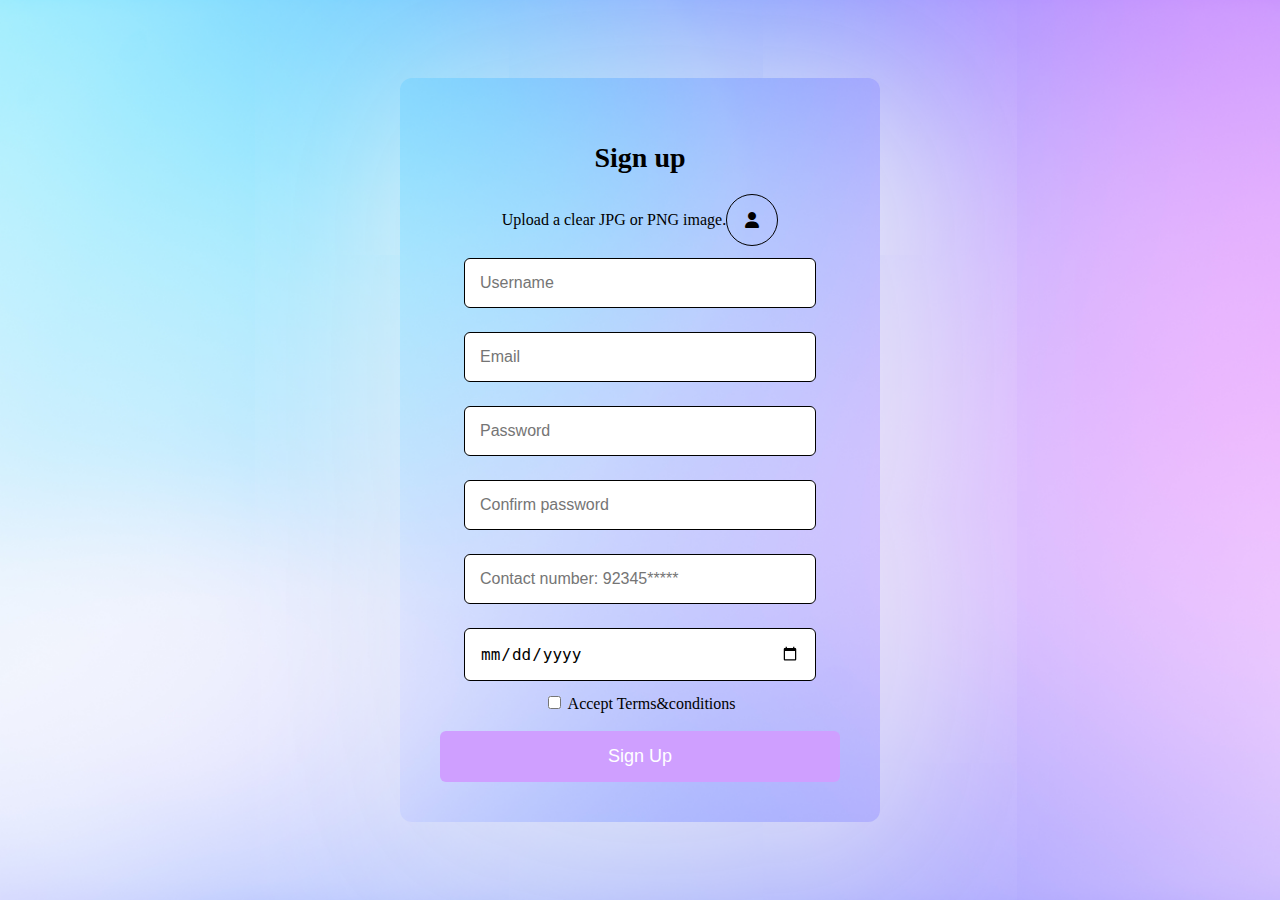
==== signup.html @ e6b488df "PR-57 TE-T126: login and signup using HTML and CSS" ====
<!DOCTYPE html>
<html lang="en">

<head>
    <meta charset="UTF-8">
    <meta name="viewport" content="width=device-width, initial-scale=1.0">
    <title>Document</title>
    <link rel="stylesheet" href="assets/CSS/style.css">
    <link rel="stylesheet" href="https://cdnjs.cloudflare.com/ajax/libs/font-awesome/6.7.2/css/all.min.css">
</head>

<body>
    <div class="login-container">

        <h2>Sign up</h2>
        <form action="index.html" method="get">
            <div class="profileouter">
                
                <div class="file-upload">
                    <input type="file" id="profilepic" name="profilepic" style="display: none;">
                    <div class="hover-message">Upload a clear JPG or PNG image.</div>
                </div><br><br>
                <label for="profilepic" class="profile"><i class="fa-solid fa-user"></i></label>
            </div>
            <input type="text"  placeholder="Username" required>
            <input type="email"  placeholder="Email" required>
            <input type="password"  placeholder="Password" required>
            <input type="password" placeholder="Confirm password" required>
            <input type="text"  placeholder="Contact number: 92345*****" required>
            <input type="date">
            <div class="Terms-me">
                <input type="checkbox">
                <label for="Terms">Accept Terms&conditions</label>
            </div>
            <br>


            <button type="submit" >Sign Up</button>
        </form>
    </div>
</body>

</html>
---- assets/CSS/style.css ----
body {
    background-image: url("/assets/images/background.jpg");
    background-repeat: no-repeat;
    background-size: cover;
    display: flex;
    justify-content: center;
    align-items: center;
    height: 100vh;
    margin: 0;
}

.login-container {
    opacity: 1;
    box-shadow: 20px 20px 200px 5px whitesmoke;
    padding: 40px;
    border-radius: 12px;
    width: 400px;
    text-align: center;
}
input[type="text"], input[type="password"], input[type="email"], input[type="date"] {
    width: 80%;
    padding: 15px;
    margin: 12px 0;
    border: 1px solid black;
    border-radius: 6px;
    font-size: 16px;
}
button {
    width: 100%;
    padding: 15px;
    background-color: #CF9FFF;
    color: white;
    border: none;
    border-radius: 6px;
    cursor: pointer;
    font-size: 18px;
}
button:hover {
    background-color: #DA70D6;
}
a {
    display: block;
    margin-top: 12px;
    color: black;
    text-decoration: none;
    font-size: 16px;
}
a:hover {
    text-decoration: underline;
}
.remember-me {
    display: flex;
    align-items: center;
    justify-content: start;
    margin-bottom: 15px;
    font-size: 16px;
}
.Terms {
    display: flex;
    align-items: start;
    justify-content: start;
    margin-bottom: 15px;
    font-size: 16px;
    color: #CF9FFF;
}
.Terms:checked{
    color: #DA70D6;
}
h2 {
    font-size: 28px;
    margin-bottom: 20px;
}

.profile{
    height: 50px;
    width: 50px;
    display: flex;
    align-items: center;
    justify-content: center ;
    cursor: pointer;
    border-radius: 100%;
    border: 1px solid black;
}

.profileouter{
    display: flex;
    align-items: center;
    justify-content: center ;
}
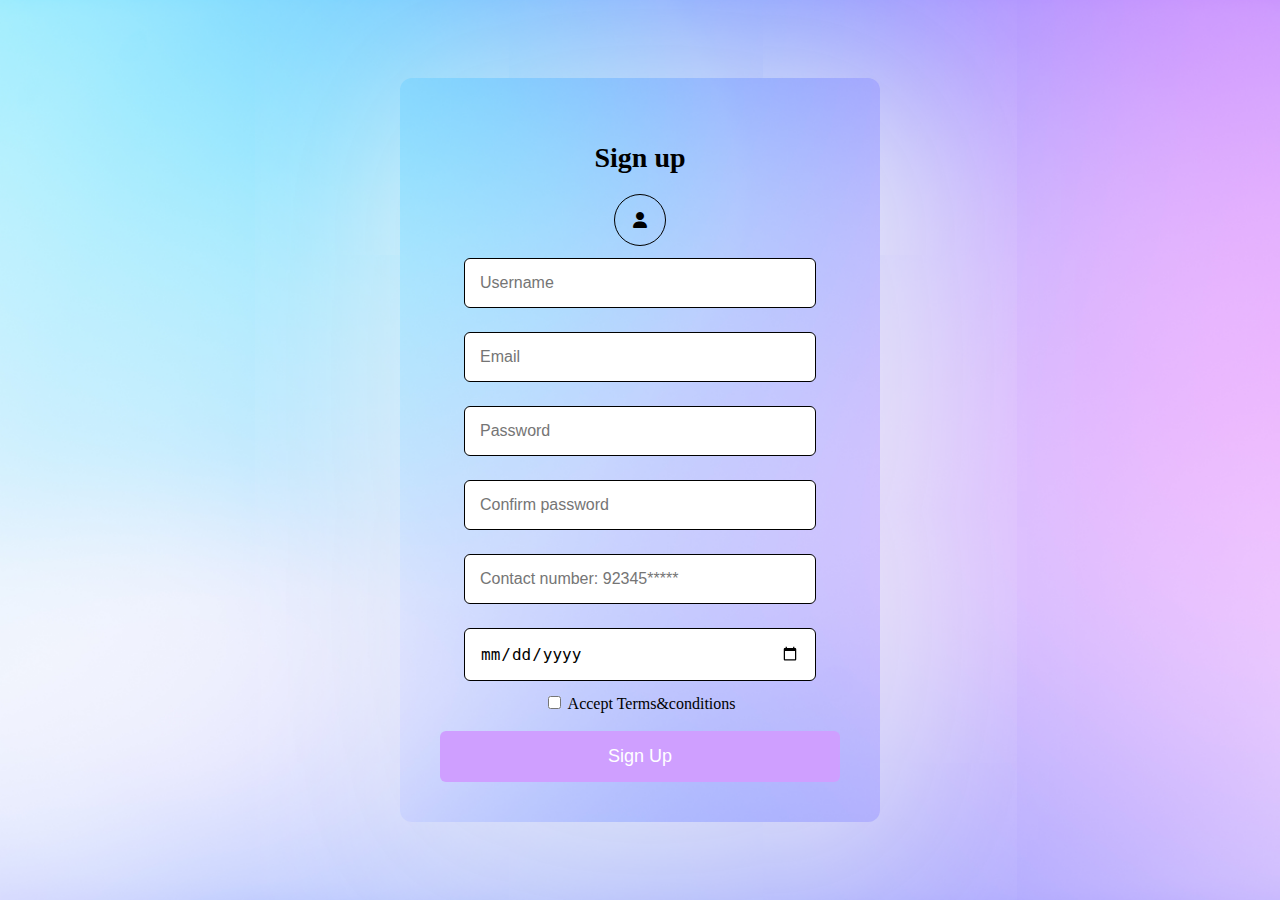
==== commit e6bbdb61: "PR-57 TE-T126: login and signup using HTML and CSS (advancement done by adding Profile picture in si" ====
--- a/signup.html
+++ b/signup.html
@@ -15,11 +15,7 @@
         <h2>Sign up</h2>
         <form action="index.html" method="get">
             <div class="profileouter">
-                
-                <div class="file-upload">
-                    <input type="file" id="profilepic" name="profilepic" style="display: none;">
-                    <div class="hover-message">Upload a clear JPG or PNG image.</div>
-                </div><br><br>
+                <input type="file" id="profilepic" name="profilepic" style="display: none;">
                 <label for="profilepic" class="profile"><i class="fa-solid fa-user"></i></label>
             </div>
             <input type="text"  placeholder="Username" required>
